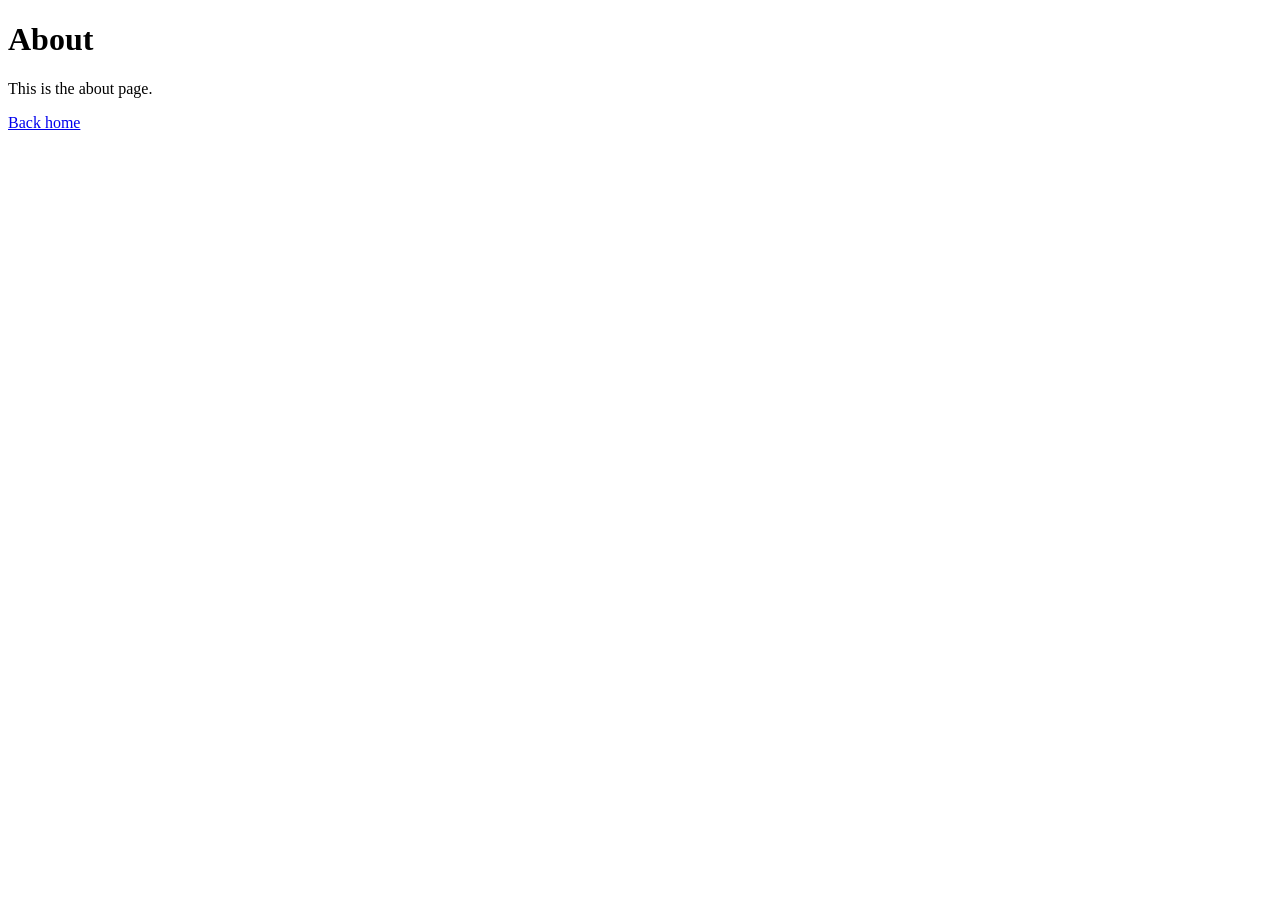
==== public/about/index.html @ 5ead5474 "Add public/about/index.html" ====
<!doctype html>
<html lang="en">
<head>
  <meta charset="utf-8">
  <meta name="viewport" content="width=device-width, initial-scale=1">
  <title>About</title>
</head>
<body>
  <h1>About</h1>
  <p>This is the about page.</p>
  <a href="/">Back home</a>
</body>
</html>
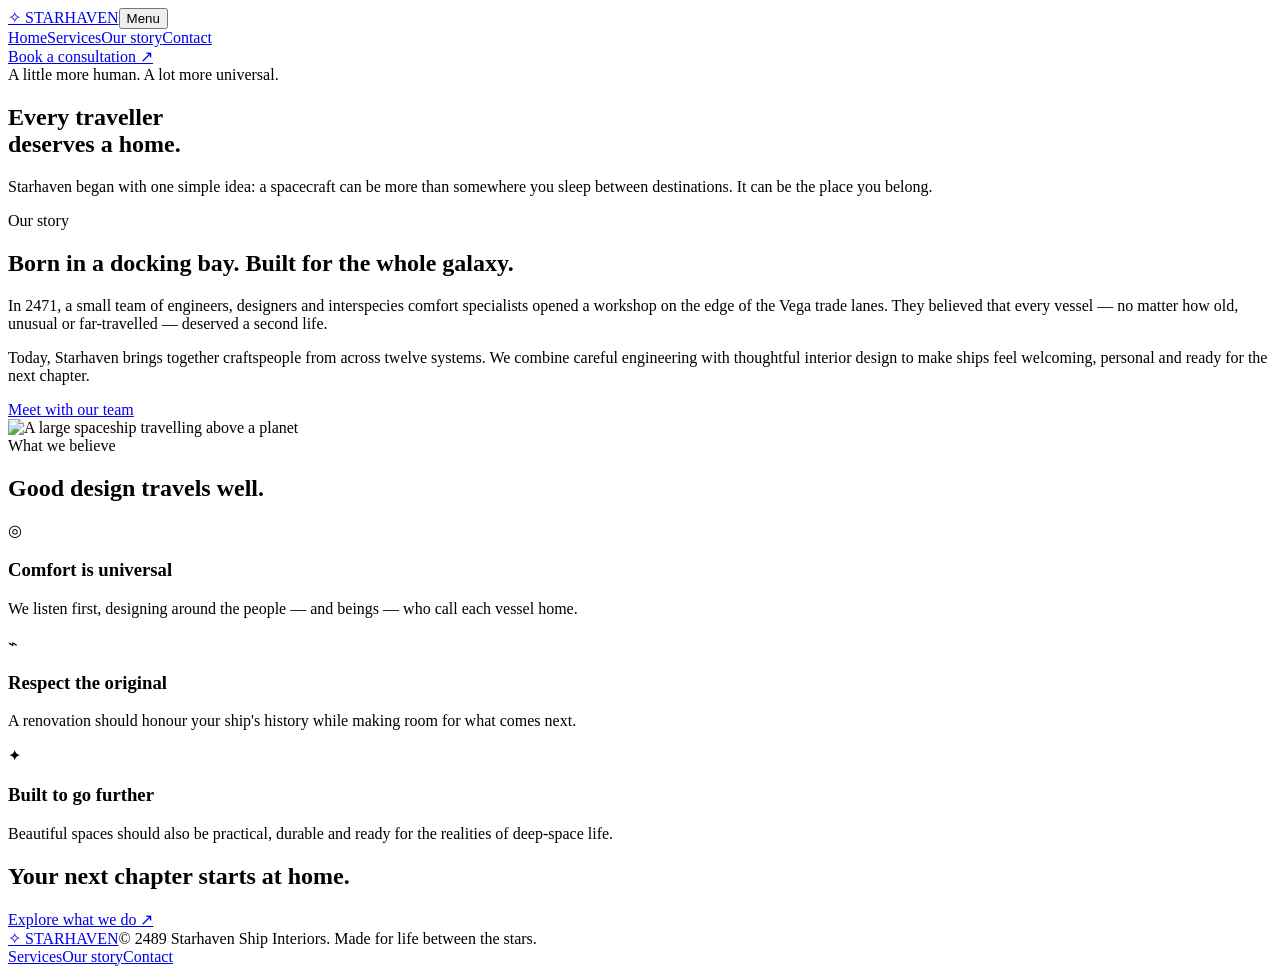
==== commit 5e8371f4: "Build Starhaven spaceship renovation website" ====
--- a/public/about/index.html
+++ b/public/about/index.html
@@ -1,13 +1,5 @@
-<!doctype html>
-<html lang="en">
-<head>
-  <meta charset="utf-8">
-  <meta name="viewport" content="width=device-width, initial-scale=1">
-  <title>About</title>
-</head>
-<body>
-  <h1>About</h1>
-  <p>This is the about page.</p>
-  <a href="/">Back home</a>
-</body>
-</html>
+<!doctype html><html lang="en"><head><meta charset="utf-8"><meta name="viewport" content="width=device-width,initial-scale=1"><meta name="theme-color" content="#080d17"><meta name="description" content="Starhaven transforms tired spacecraft into modern, comfortable homes among the stars."><title>Our story | STARHAVEN</title><link rel="stylesheet" href="/styles.css"></head><body><header class="site-header"><div class="wrap nav"><a class="brand" href="/" aria-label="Starhaven home"><span class="brand-mark">✧</span> STARHAVEN</a><button class="menu-toggle" aria-expanded="false" aria-label="Toggle navigation">Menu</button><nav class="nav-links" aria-label="Main navigation"><a class="" href="/">Home</a><a class="" href="/services/">Services</a><a class="active" href="/about/">Our story</a><a class="" href="/contact/">Contact</a></nav><a class="nav-cta" href="/contact/">Book a consultation ↗</a></div></header>
+<main><section class="page-hero"><div class="wrap"><div class="eyebrow">A little more human. A lot more universal.</div><h1>Every traveller<br>deserves a <span style="color:var(--cyan)">home.</span></h1><p>Starhaven began with one simple idea: a spacecraft can be more than somewhere you sleep between destinations. It can be the place you belong.</p></div></section>
+<section class="section"><div class="wrap split"><div><div class="eyebrow">Our story</div><h2>Born in a docking bay. Built for the whole galaxy.</h2><p class="muted">In 2471, a small team of engineers, designers and interspecies comfort specialists opened a workshop on the edge of the Vega trade lanes. They believed that every vessel — no matter how old, unusual or far-travelled — deserved a second life.</p><p class="muted">Today, Starhaven brings together craftspeople from across twelve systems. We combine careful engineering with thoughtful interior design to make ships feel welcoming, personal and ready for the next chapter.</p><a class="button" href="/contact/">Meet with our team</a></div><img class="feature-image" src="https://backiee.com/static/wallpapers/5120x2880/459785.jpg" alt="A large spaceship travelling above a planet"></div></section>
+<section class="section alt"><div class="wrap"><div class="section-head"><div class="eyebrow">What we believe</div><h2>Good design travels well.</h2></div><div class="grid-3"><article class="service-card"><div class="service-icon">◎</div><h3>Comfort is universal</h3><p>We listen first, designing around the people — and beings — who call each vessel home.</p></article><article class="service-card"><div class="service-icon">⌁</div><h3>Respect the original</h3><p>A renovation should honour your ship's history while making room for what comes next.</p></article><article class="service-card"><div class="service-icon">✦</div><h3>Built to go further</h3><p>Beautiful spaces should also be practical, durable and ready for the realities of deep-space life.</p></article></div></div></section>
+<section class="quote"><div class="wrap quote-inner"><h2>Your next chapter starts <span>at home.</span></h2><a class="button" href="/services/">Explore what we do ↗</a></div></section></main><footer class="site-footer"><div class="wrap footer-inner"><a class="brand" href="/"><span class="brand-mark">✧</span> STARHAVEN</a><span>© 2489 Starhaven Ship Interiors. Made for life between the stars.</span><div class="footer-links"><a href="/services/">Services</a><a href="/about/">Our story</a><a href="/contact/">Contact</a></div></div></footer><script>const toggle=document.querySelector('.menu-toggle');const links=document.querySelector('.nav-links');if(toggle&&links){toggle.addEventListener('click',()=>{const open=links.classList.toggle('open');toggle.setAttribute('aria-expanded',String(open));});}</script></body></html>
